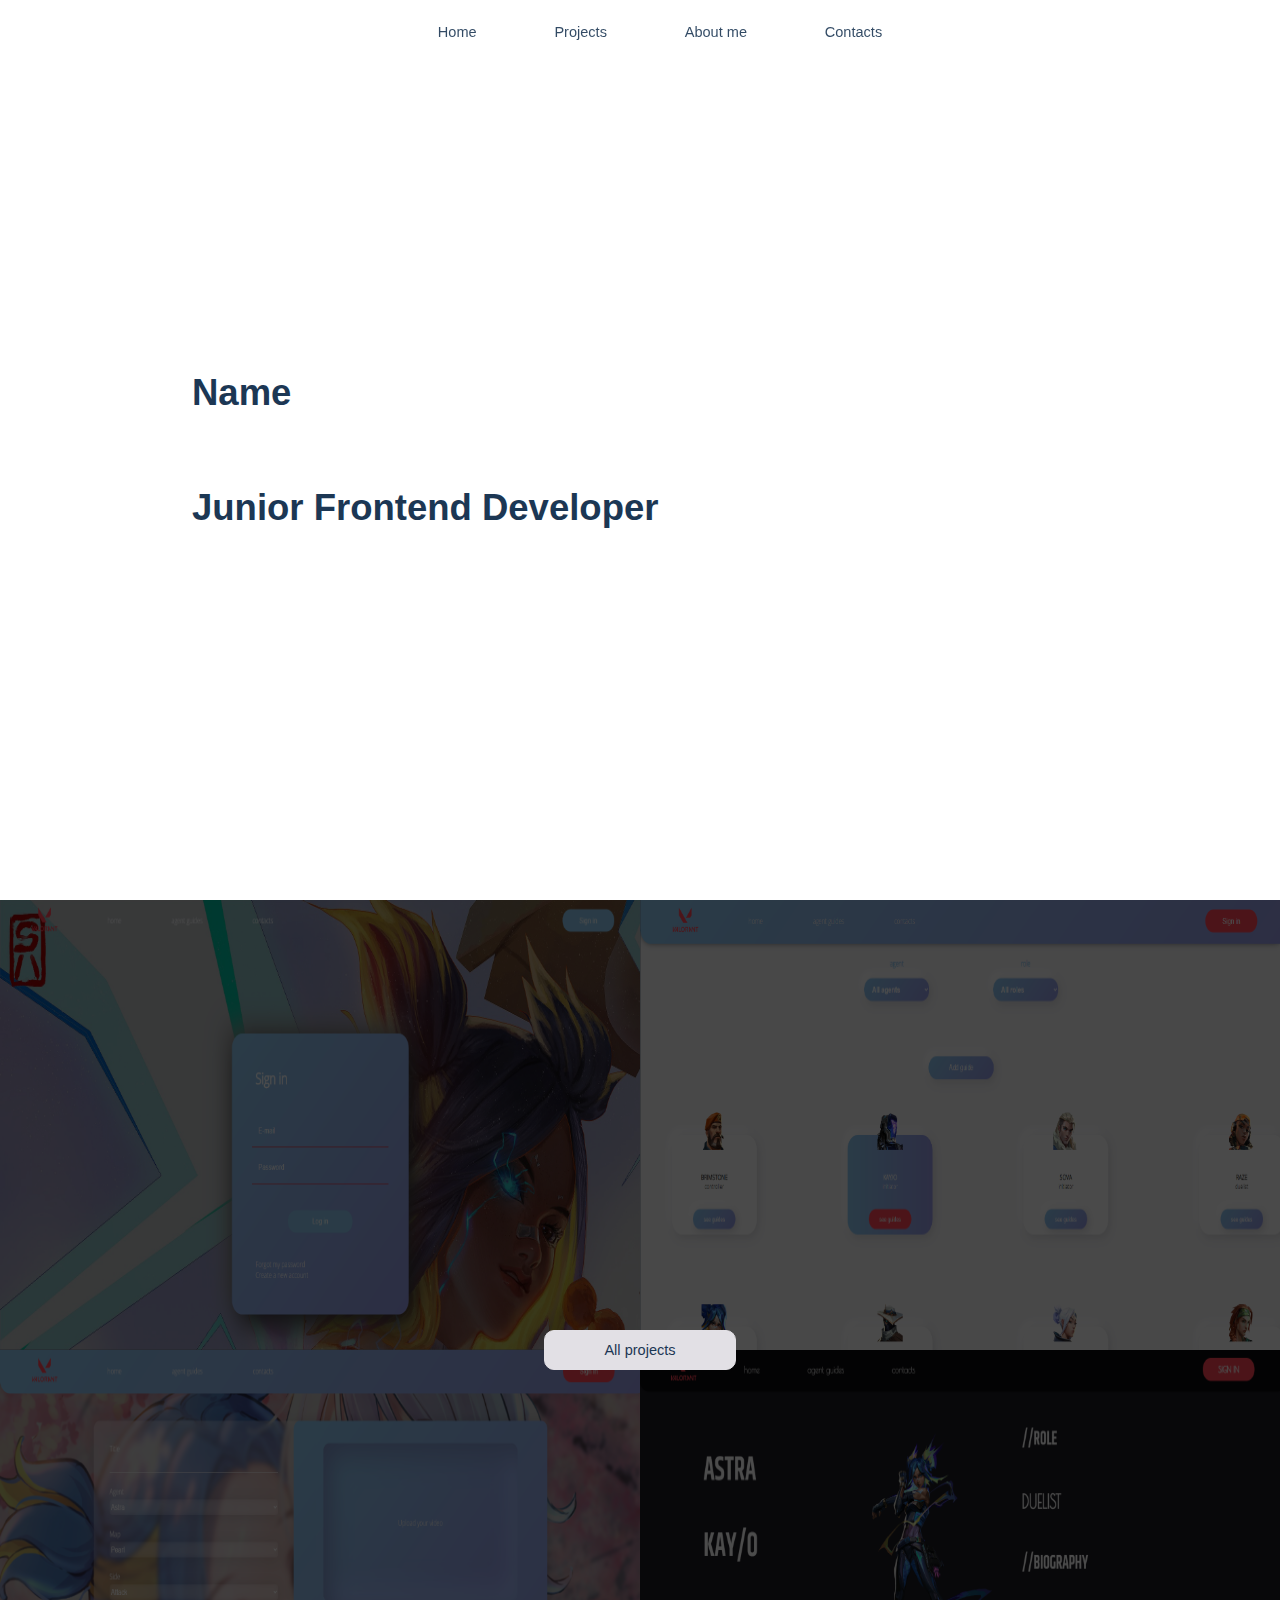
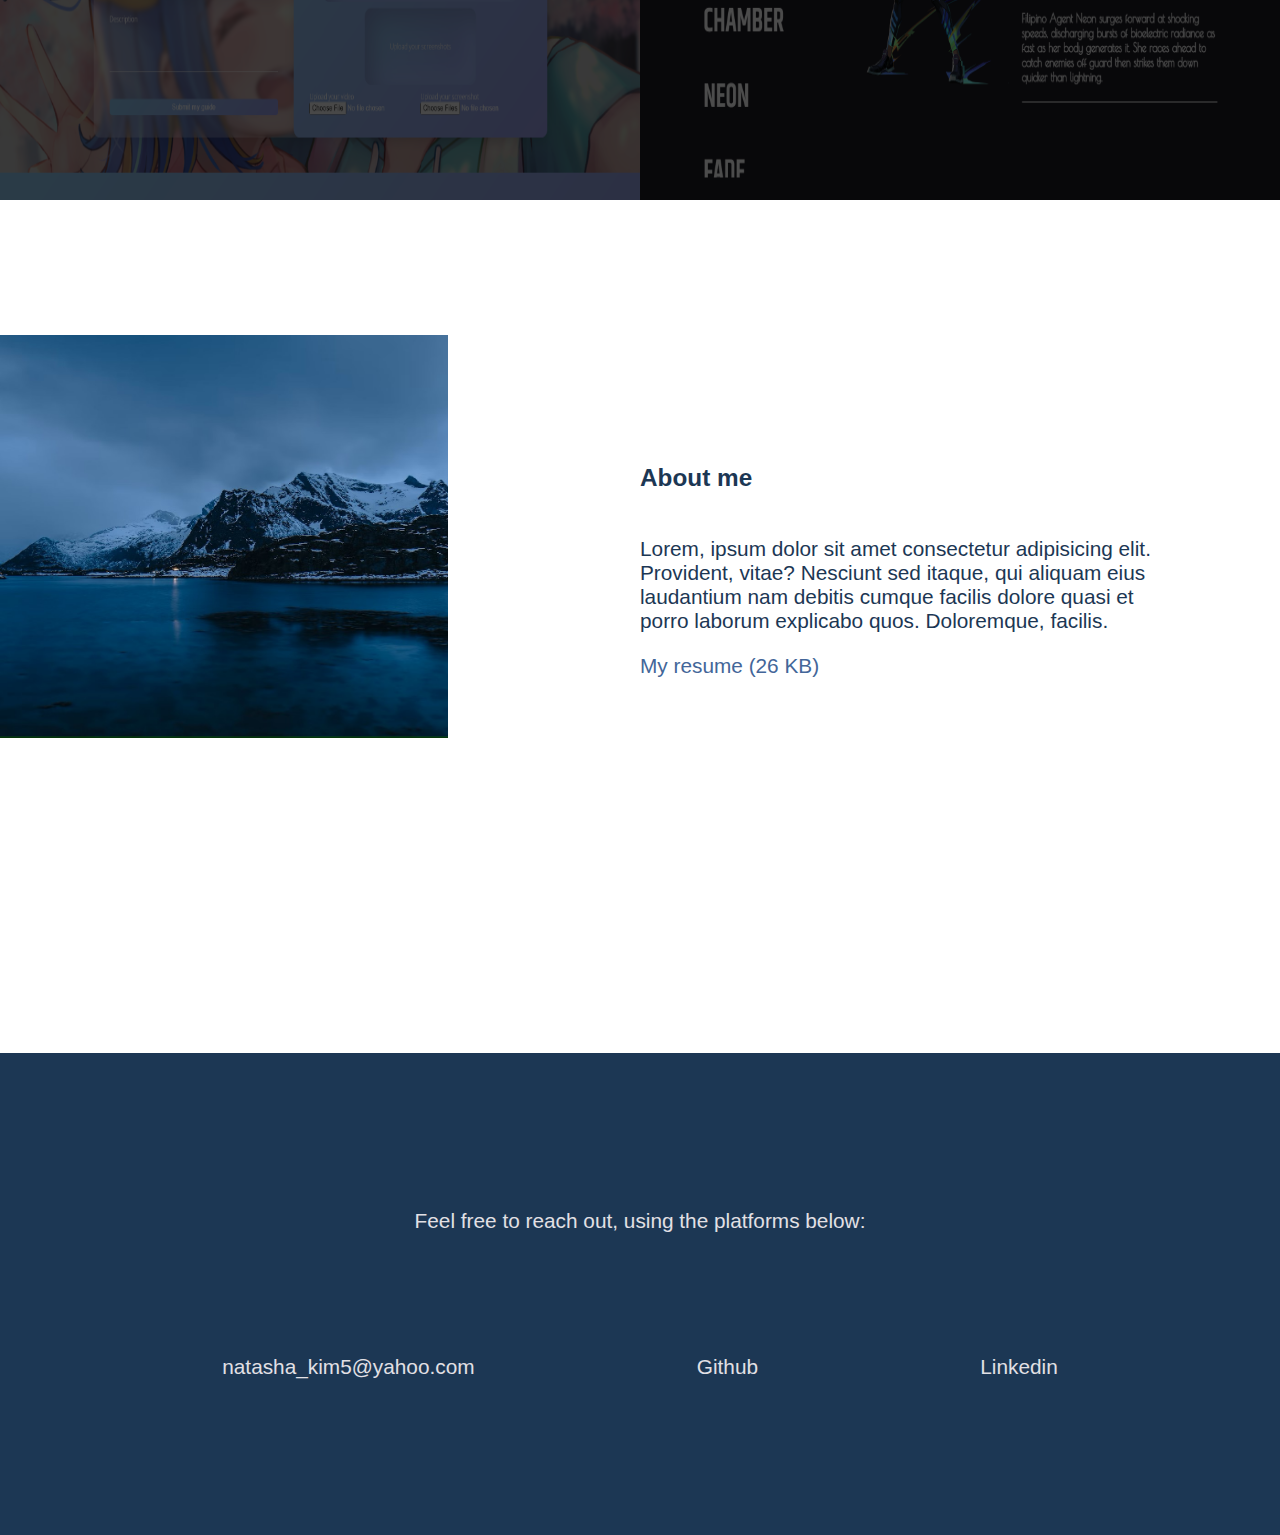
==== main-page/index.html @ fd2d7d86 "Rename main.html to index.html" ====
<!DOCTYPE html>
<html lang="en">
<head>
    <meta charset="UTF-8">
    <meta http-equiv="X-UA-Compatible" content="IE=edge">
    <meta name="viewport" content="width=device-width, initial-scale=1.0">
    <!--CSS-->
    <link rel="stylesheet" href="../all_styles.css">
    <link rel="stylesheet" href="main.css">
    <link type="image/png" sizes="16x16" rel="icon" href="">
    <title>Portfolio | Natalia Kim</title>
</head>
<!--https://www.dejan.works/-->
<body>
    <!--MENU AND WELCOME SECTION-->
    <header id="home" class="welcome-section">        
        <nav class="menu">
            <button class="menu-btn">
                <img src="[data-uri]">
            </button>
            <div class="menu-content">
                <ul class="options">
                    <li>
                        <a href="#home">
                            Home
                        </a>
                    </li>
                    <li>
                        <a href="#projects">
                            Projects
                        </a>
                    </li>
                    <li>
                        <a href="#about">
                            About me
                        </a>
                    </li>
                    <li>
                        <a href="#contacts">
                            Contacts
                        </a>
                    </li>
                </ul>
            </div>
        </nav>
        <div class="intro-container">
            <div class="intro">
                <h3>
                    Name
                </h3>
                <h3>
                    Junior Frontend Developer
                </h3>
            </div>
        </div>
    </header>

    <!--SLIDER WITH PROJECTS-->
    <section id="projects" class="project-section">
        <button class="project-btn">
            <a href="../project-page/project.html">All projects</a>
        </button>
        <div class="projects">
            <div>
            <img src="../images/valorant-project-1.png" alt="">    
            </div>
            <div>
                <img src="../images/valorant-project-2.png" alt="">
            </div>
            <div>
                <img src="../images/valorant-project-3.png" alt="">
            </div>
            <div>
                <img src="../images/valorant-project-4.png" alt="">
            </div>
        </div>
    </section>
    
    <section id="about" class="about-me-section">
        <div class="about-me-container">
            <img src="../images/about-me-image.jpg" alt="">
            <div class="about-me-desc">
                <h3>
                    About me
                </h3>
                <p>
                    Lorem, ipsum dolor sit amet consectetur adipisicing elit. Provident, vitae? Nesciunt sed itaque, qui aliquam eius laudantium nam debitis cumque facilis dolore quasi et porro laborum explicabo quos. Doloremque, facilis.
                </p>
                <a href="../files/Ким Наталья_Резюме.docx" class="about-me-resume">My resume (26 KB)</a>
            </div>
        </div>
    </section>

    <footer id="contacts" class="contact-section">
        <p>Feel free to reach out, using the platforms below:</p>
        <ul>
            <li>natasha_kim5@yahoo.com</li>
            <li>
                <a href="https://github.com/mableee1">Github</a>
            </li>
            <li>
                <a href="">Linkedin</a>
            </li>
        </ul>
    </footer>

    <script src="../all.js"></script>
    <script src="main.js"></script>
</body>
</html>
---- all_styles.css ----
html {
    scroll-behavior: smooth;
}
body {
    margin: 0;
    font-family: sans-serif;
    background-color: white;
    overflow-x: hidden;
}
/* MENU */
/* menu button */
.menu-btn {
    display: none;
    background-color: transparent;
    margin: 15vw 0 0 15vw;
    border: none;
}
.menu-btn img {
    height: 3vw;
    width: 3vw;
}
/* menu */
.menu {
    position: fixed;
    padding: 1vh 0 1vh 0;
    width: 100%;
    border-bottom-left-radius: 30px;
    border-bottom-right-radius: 30px;
    z-index: 2000;
    transition: all .5s ease-in-out;
}
.menu-content {
    width: 50%;
    margin: auto;
}
/* list of options */
.options {
    display: flex;
    justify-content: space-evenly;
    list-style-type: none;
    opacity: 0.9;
    font-weight: 100;
    font-size: 0.7em;
    transition: all .5s ease-in-out;
}
.options a {
    text-decoration: none;
    color: #1C3754;
    transition: all .5s ease-in-out;
}
.options a:hover {
    color:#436699;
}
/* CONTACT SECTION */
.contact-section {
    max-height: fit-content;
    margin-top: 15vh;
    padding: 15vh 0 15vh 0;
    background-color: #1C3754;
    display: flex;
    flex-direction: column;
    justify-content: space-evenly;
    align-items: center;
    color: #E2E0E5;
}
.contact-section p {
    padding-bottom: 9vh;
}
.contact-section ul {
    width: 100%;
    list-style-type: none;
    padding: 0;
    display: flex;
    flex-direction: row;
    justify-content: space-evenly;
}
.contact-section li {
    transition: all .5s ease-in-out;
}
.contact-section ul a {
    color: #E2E0E5;
    text-decoration: none;
    transition: all .5s ease-in-out;
}
.contact-section li:hover {
    color: #436699;
}
.contact-section ul a:hover {
    color: #436699;
}
/* RESPONSIVE */
@media (max-width: 959px) {
    body {
        font-size: 0.8rem;
    }
    .menu {
        display: flex;
        flex-direction: column;
        margin: 0;
    }
    .menu-btn {
        display: block;
        width: 5px;
        height: 5px;
    }
    .options {
        visibility: hidden;
        flex-direction: column;
        font-size: 1.1rem;
        transition: all .5s ease-in-out;
    }
    /* on menu button click */
    .show-options {
        visibility: visible;
        height: 100%;
        justify-content: space-evenly;
        align-items: center;
        background-color: #1C3754;
    }
    .menu-content {
        height: 100%;
        transition: all .5s ease-in-out;
    }
    .show-options a {
        color: #E2E0E5;
        transition: all .5s ease-in-out;
    }
    .menu-background {
        height: 100vh;
        background-color: #1C3754;
    }
    .contact-section ul {
        height: 20vh;
        flex-direction: column;
        justify-content: space-between;
        align-items: center;
    }
}
@media (min-width: 960px) and (max-width: 1099px) {
    body {
        font-size: 1.2rem;
    }
    .menu li {
        transition: all .5s ease-in-out;
    }
    .menuScrolled {
        background-color: #1C3754;
    }
    .menuScrolled .options a {
        color: #E2E0E5;
        transition: all .5s ease-in-out;
    }
    .menuScrolled .options a:hover {
        color:#436699;
    }
}
@media (min-width: 1100px) {
    body {
        font-size: 1.3rem;
    }
    .menu li {
        transition: all .5s ease-in-out;
    }
    .menuScrolled {
        background-color: #1C3754;
    }
    .menuScrolled .options a {
        color: #E2E0E5;
        transition: all .5s ease-in-out;
    }
    .menuScrolled .options a:hover {
        color:#436699;
    }
}
---- main-page/main.css ----
/* font-properties:
general: 0.8em, 100,
headers: 
 */
/*  WELCOME SECTION */
.welcome-section {
    height: 100vh;
    background-size: cover;
    background-position: center;
    color: #1C3754;
}
/* intro container */
.intro-container {
    padding-left: 15vw;
}
/* intro text */
.intro {
    display: flex;
    flex-direction: column;
    justify-content: center;
    text-align: left;
    height: 100vh;
    font-size: 1.5em;
}

/* PROJECT SECTION*/
.project-section {
    height: 100vh;
    display: flex;
    justify-content: center;
    align-items: center;
}
.project-btn {
    position: absolute;
    background-color: #E2E0E5;
    border-radius: 10px;
    border: 1px solid #E2E0E5;
    height: 4.5vh;
    width: 15vw;
    z-index: 1000;
    font-size: 0.7em;
    transition: all .5s ease-in-out;
}
.project-btn a {
    text-decoration: none;
    color: #1C3754;
}
.project-btn:hover {
    background-color: #1C3754;
    color: #E2E0E5;
    border-color: #1C3754;
}
.project-btn:hover a {
    color: #E2E0E5;
}
.projects {
    height: inherit;
    display: grid;
    grid-template-columns: repeat(2, 50vw);
    grid-auto-rows: minmax(50vh, auto);
    overflow: hidden;
}
.projects img {
    height: 100%;
    width: 100%;
    filter: brightness(0.3);
}

/* ABOUT ME SECTION */
.about-me-section {
    max-height: fit-content;
    display: flex;
    align-items: center;
    padding: 15vh 0 15vh 0;
}
.about-me-container {
    display: grid;
    grid-template-columns: repeat(2, 50vw);
}
.about-me-container img {
    height: 90%;
    width: 70%;
}
.about-me-desc {
    color: #1C3754;
    width: 85%;
    height: 100%;
    display: flex;
    flex-direction: column;
    justify-content: center;
}
.about-me-resume {
    text-decoration: none;
    color: #436699;
    transition: all .5s ease-in-out;
}
.about-me-resume:hover {
    color: #1C3754;
}

/* RESPONSIVE */
@media (max-width: 959px) {
    .intro {
        padding-right: 15vw;
        text-align: right;
    }
    /* project button */
    .project-btn {
        height: 3vh;
        width: 25vw;
        border-radius: 7px;
    }
    .projects, .about-me-container {
        grid-template-columns: repeat(1, 100vw);
    }
    .about-me-desc {
        text-align: center;
        margin: auto;
    }
    .about-me-container img {
        width: 100%;
        max-height: 100%;
    }
}
@media (min-width: 960px) and (max-width: 1099px) {
    .project-btn {
        height: 4vh;
        width: 31vw;
        border-radius: 10px;
    }
    .about-me-container {
        grid-template-columns: repeat(1, 100vw);
    }
    .about-me-desc {
        text-align: center;
        margin: auto;
    }
    .about-me-container img {
        width: 100%;
        max-height: 100%;
    }
}
@media (min-width: 1100px) {
}
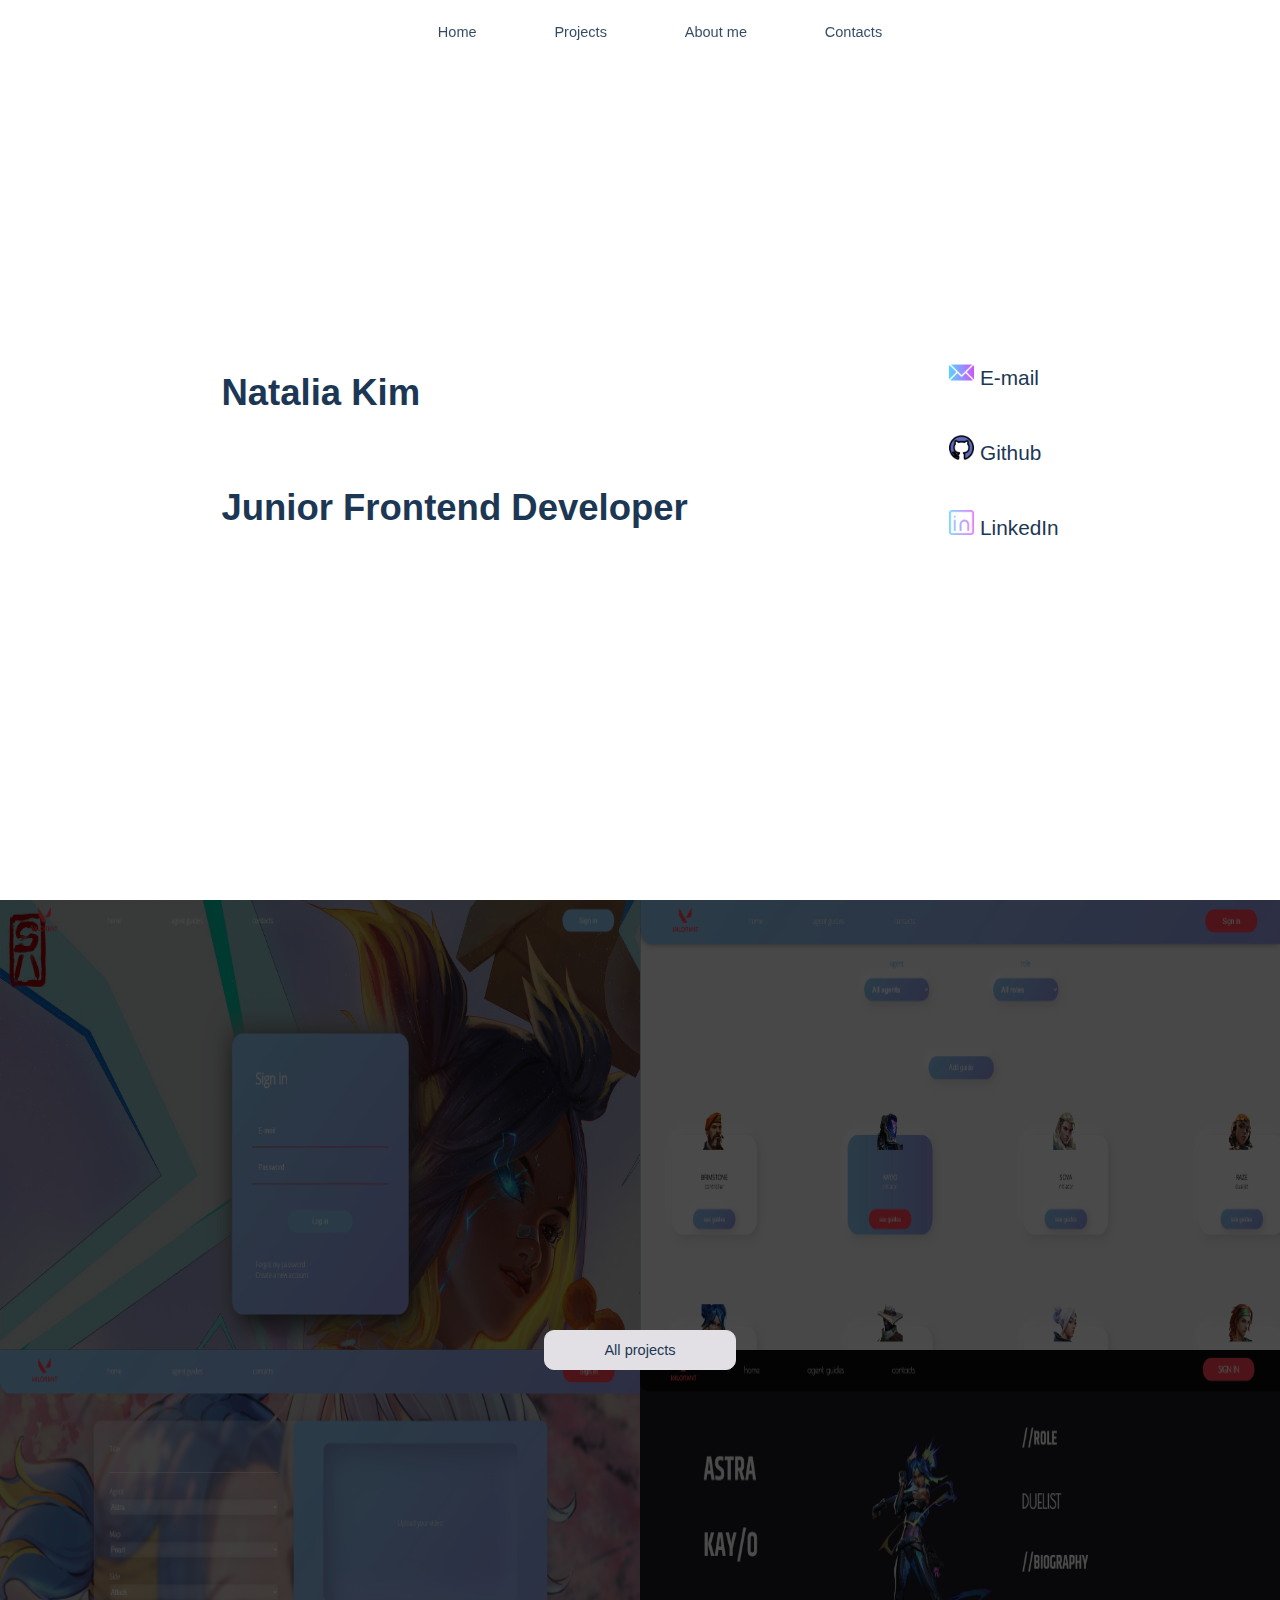
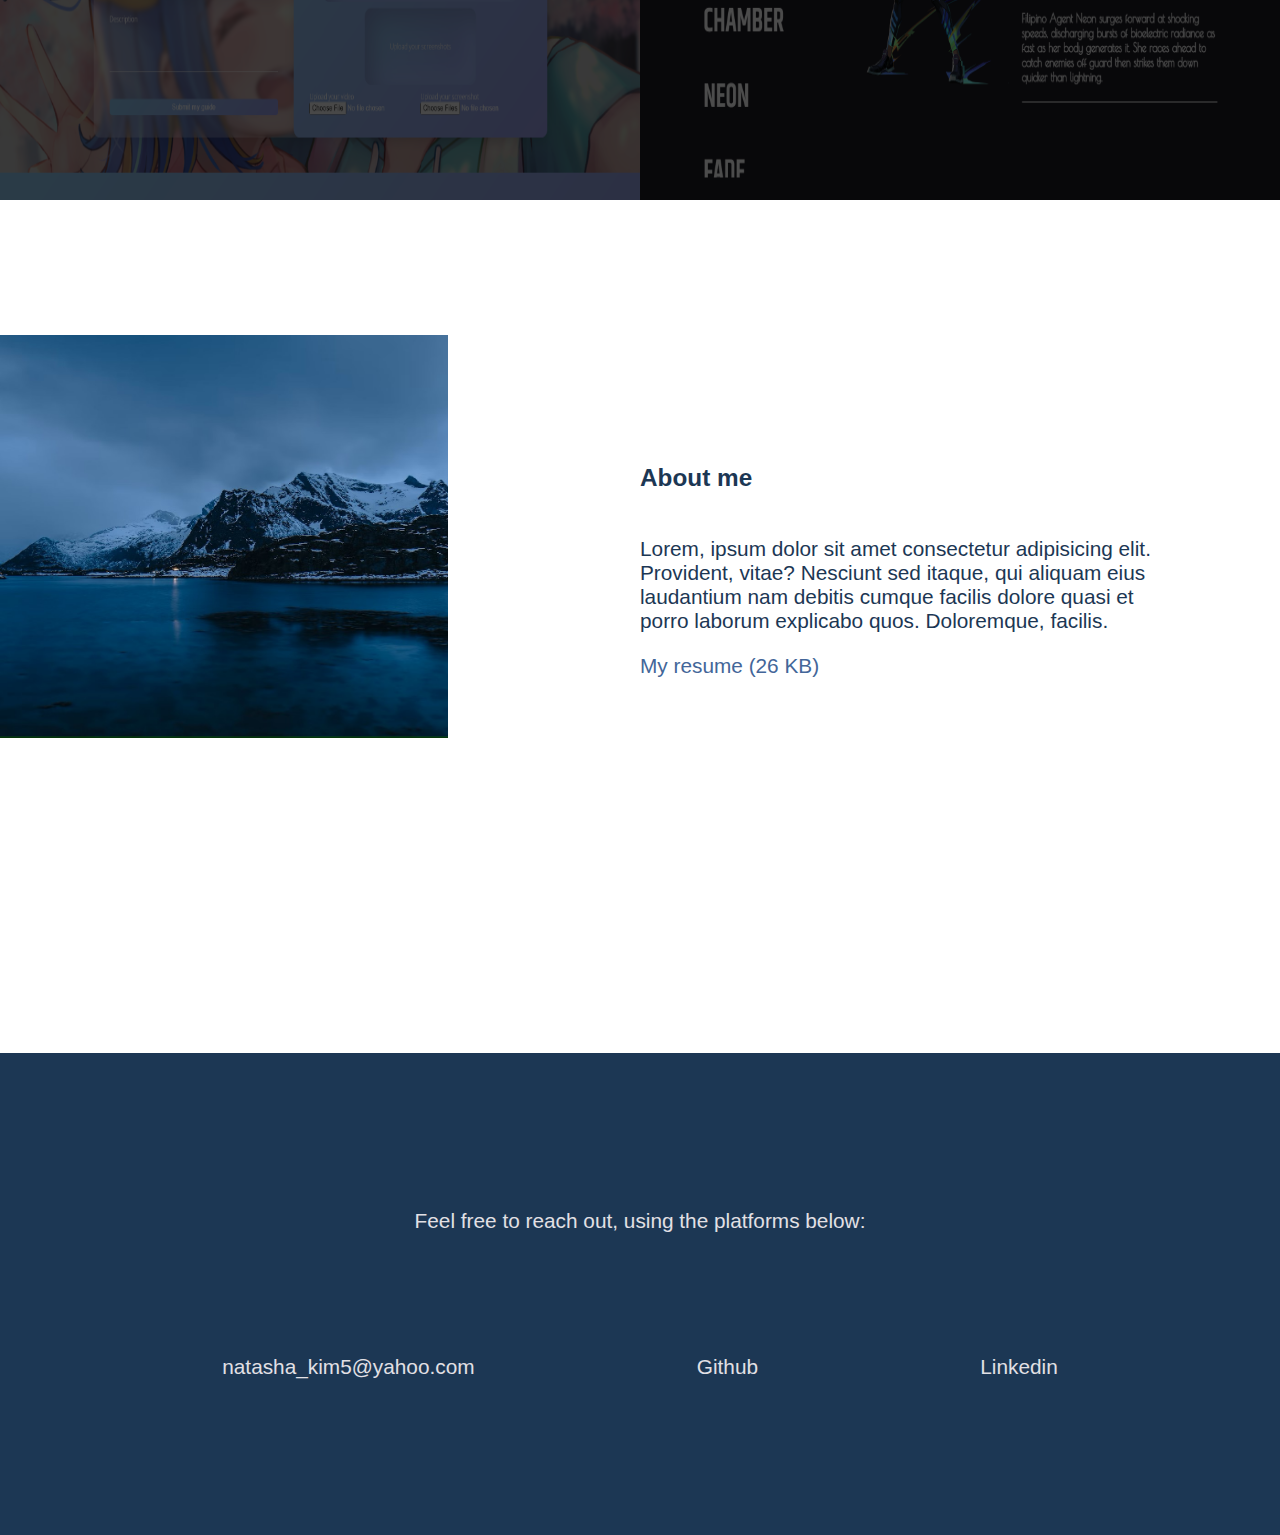
==== commit a5fae9d0: "Merge branch 'main' of https://github.com/mableee1/my-portfolio-website" ====
--- a/main-page/index.html
+++ b/main-page/index.html
@@ -46,11 +46,27 @@
         <div class="intro-container">
             <div class="intro">
                 <h3>
-                    Name
+                    Natalia Kim
                 </h3>
                 <h3>
                     Junior Frontend Developer
                 </h3>
+            </div>
+            <div class="links">
+                <ul>
+                    <li>
+                        <img src="../images/email.png" alt="">
+                        <a href="">E-mail</a>
+                    </li>
+                    <li>
+                        <img src="../images/github.png" alt="">
+                        <a href="">Github</a>
+                    </li>
+                    <li>
+                        <img src="../images/linkedin.png" alt="">
+                        <a href="">LinkedIn</a>
+                    </li>
+                </ul>
             </div>
         </div>
     </header>
--- a/main-page/main.css
+++ b/main-page/main.css
@@ -11,7 +11,30 @@
 }
 /* intro container */
 .intro-container {
-    padding-left: 15vw;
+    display: flex;
+    justify-content: space-evenly;
+    align-items: center;
+    height: 100vh;
+    width: 100%;
+}
+.links ul {
+    height: 30vh;
+    display: flex;
+    flex-direction: column;
+    justify-content: space-evenly;
+    list-style-type: none;
+}
+.links ul a {
+    text-decoration: none;
+    color: #1C3754;
+    transition: all .5s ease-in-out;
+}
+.links ul a:hover {
+    color: #436699;
+}
+.links img {
+    width: 25px;
+    height: 25px;
 }
 /* intro text */
 .intro {
@@ -19,7 +42,6 @@
     flex-direction: column;
     justify-content: center;
     text-align: left;
-    height: 100vh;
     font-size: 1.5em;
 }
 
@@ -100,9 +122,13 @@
 
 /* RESPONSIVE */
 @media (max-width: 959px) {
+    .intro-container {
+        flex-direction: column;
+        justify-content: center;
+        height: 100vh;
+    }
     .intro {
-        padding-right: 15vw;
-        text-align: right;
+        text-align: center;
     }
     /* project button */
     .project-btn {
@@ -123,6 +149,10 @@
     }
 }
 @media (min-width: 960px) and (max-width: 1099px) {
+    .intro-container {
+        flex-direction: column;
+        height: 100vh;
+    }
     .project-btn {
         height: 4vh;
         width: 31vw;
